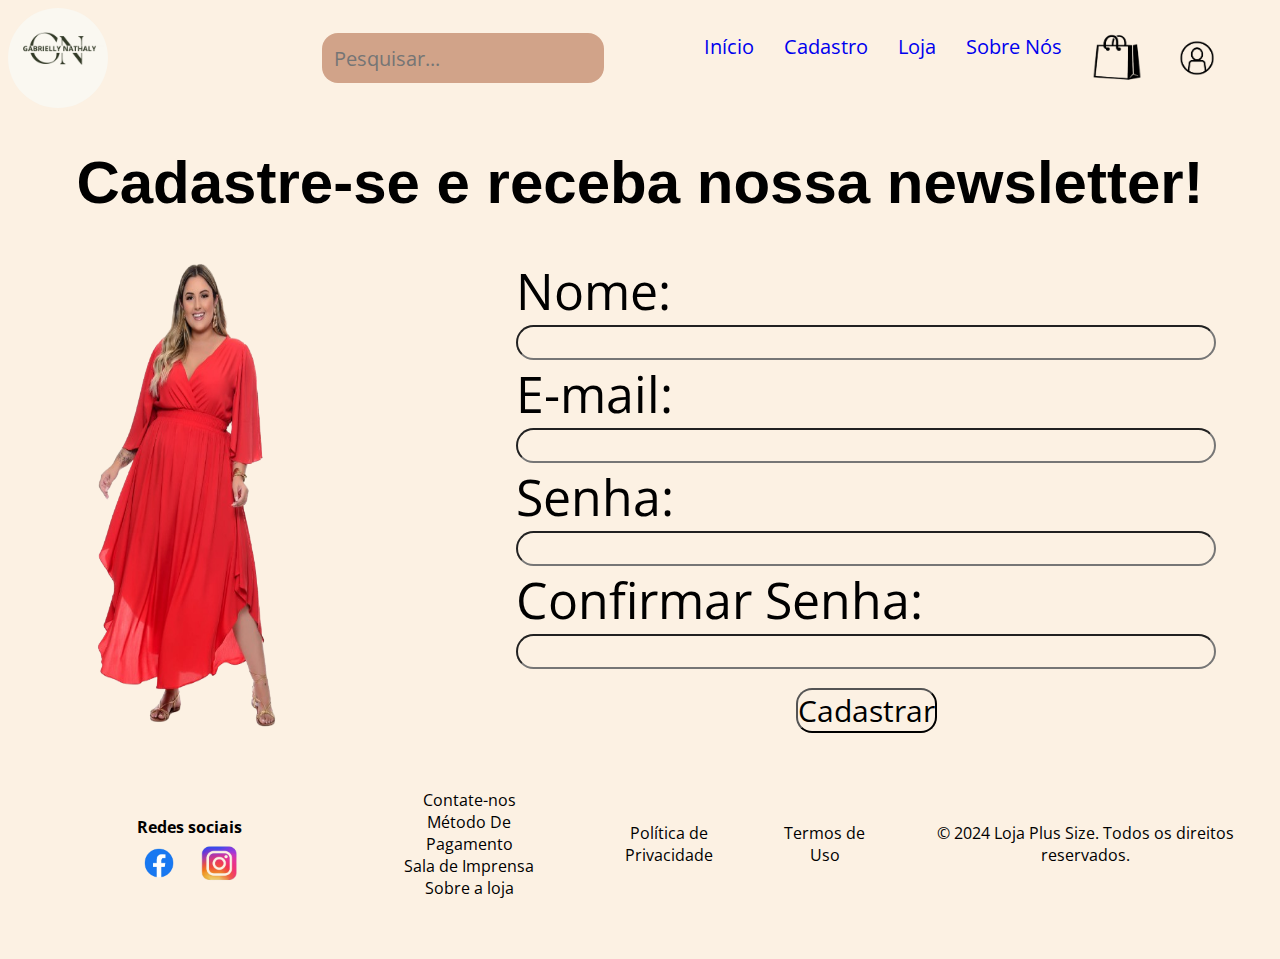
==== HTML/cadastre.html @ 6066051d "TCC COMPLETO" ====
<!DOCTYPE html>
<html lang="en">

<head>
    <meta charset="UTF-8">
    <meta name="viewport" content="width=device-width, initial-scale=1.0">
    <title>Cadastro</title>
    <link rel="stylesheet" href="/css/cadastre.css">
</head>

<body>

    <header class="cabecalho">
        <img class="cabecalho-imagem" src="/imagens/logo.png" alt="Loja Plus Size">
        <nav class="cabecalho-menu">


            <div class="input-wrapper">
                <input placeholder="Pesquisar..." />
                <i class="fa fa-search"></i>

            </div>
            <div class="container-nav">
                <a href="/HTML/index.html" class="cabecalho-menu-item">Início</a>
                <a href="/HTML/cadastre.html" class="cabecalho-menu-item">Cadastro</a>
                <a href="/HTML/roupa.html" class="cabecalho-manu-item">Loja</a>
                <a href="/HTML/sobrenos.html" class="cabecalho-manu-item">Sobre Nós</a>
                <img src="/imagens/sacola.png" alt="">
                <img src="/imagens/usuario.png" alt="">
            </div>
        </nav>
    </header>
    <section class="newsletter">
        <h1>Cadastre-se e receba nossa newsletter!</h1>
    </section>
    <div class="container-form">
        <img src="/imagens/news-img.png" alt="">
        <form class="form" action="/cadastrar" method="post">
            <div class="form-group">
                <label for="nome">Nome:</label>
                <input type="text" id="nome" name="nome" required>
            </div>
            <div class="form-group">
                <label for="email">E-mail:</label>
                <input type="email" id="email" name="email" required>
            </div>
            <div class="form-group">
                <label for="senha">Senha:</label>
                <input type="password" id="senha" name="senha" required>
            </div>
            <div class="form-group">
                <label for="confirmar-senha">Confirmar Senha:</label>
                <input type="password" id="confirmar-senha" name="confirmar-senha" required>
            </div>
            <div class="form-group">
                <button type="submit">Cadastrar</button>
            </div>
    </div>
    </form>
    <footer class="rodape">
        <div class="redes-sociais">
            <p>Redes sociais</p>
            <div class="icons">
                <a href="https://facebook.com" target="_blank">

                    <img src="/imagens/facebook-logo-0-removebg-preview (1).png" alt="">
                </a>
                <a href="https://instagram.com" target="_blank">

                    <img src="/imagens/instagram.png" alt="">
                </a>
            </div>
        </div>
        <div>
            <ul>
                <li>Contate-nos</li>
                <li>Método De Pagamento</li>
                <li>Sala de Imprensa</li>
                <li>Sobre a loja</li>
            </ul>
        </div>
        <div class="links-rodape">

            <a href="/HTML/politica.html">Política de Privacidade</a>
            <a href="/HTML/termos.html">Termos de Uso</a>
        </div>

        <p>&copy; 2024 Loja Plus Size. Todos os direitos reservados.</p>

    </footer>

</body>

</html>
---- css/cadastre.css ----
@import url('https://fonts.googleapis.com/css2?family=Open+Sans:ital,wght@0,300..800;1,300..800&display=swap');

* {
    font-family: "Open Sans", sans-serif;
    margin: 5;
    padding: 0%;
    box-sizing: border-box;
    text-decoration: none;
    background-color: rgb(252, 241, 227);

}

ul {
    display: flex;
    flex-direction: column;
    justify-content: space-between;
    list-style-type: none;
    padding: 16px;
}

.container {
    padding: 20px;
    border: none;
    width: 100%;
    color: black;
    font-size: 20px;
}

.cabecalho-imagem {
    width: 100px;
    height: 100px;
    border-radius: 50px;
}

.newsletter {
    display: flex;
    justify-content: center;
}

.newsletter h1 {
    font-size: 60px;
    font-family: "Montserrat", sans-serif;
}

.container-form {
    display: flex;

}

.nome {
    width: 150px;
    height: 150px;
    border-radius: 100%;
    border: 5px solid #d1a389;
}

.e-mail {
    width: 150px;
    height: 150px;
    border-radius: 100%;
    border: 5px solid #d1a389;
}

.senha {
    width: 150px;
    height: 150px;
    border-radius: 100%;
    border: 5px solid #d1a389;
}

.confirmar-senha {
    width: 150px;
    height: 150px;
    border-radius: 100%;
    border: 5px solid #d1a389;
}

.cadastrar {
    width: 150px;
    height: 150px;
    border-radius: 100%;
    border: 5px solid #d1a389;
}

.button {
    background-color: #d1a389;
    border: none;
    padding: 15px;

}

.input-wrapper {

    padding: 8px 12px;
    display: flex;
    align-items: center;
    gap: 6px;
    background-color: #d1a389;
    border-radius: 16px;
}

.imginício {
    width: 100%;
}

.container-wrapper {
    height: 100px;
    display: flex;
    align-items: center;
    justify-content: center;
}

.input-wrapper {
    padding: 8px 12px;
    display: flex;
    align-items: center;
    gap: 6px;
    background-color: #d1a389;
    border-radius: 16px;
}

.input-wrapper {
    color: #d1a389;

}

.input-wrapper input {
    background-color: transparent;
    border: none;
    color: black;
    font-size: 20px;
}

.cabecalho-imagem {
    width: 100px;
    height: 100px;
    border-radius: 50px;
}

.cabecalho {
    display: flex;
    gap: 100px;
    align-items: center;
    margin-right: 50px;
    justify-content: space-between;
}

.cabecalho-menu {
    display: flex;
    gap: 100px;
    font-size: 20px;
}

.container-nav {
    display: flex;
    gap: 30px;
}

.container-nav img {
    width: 50px;
    height: 50px;
}

.main {
    display: flex;
}

.form {
    display: flex;
    flex-direction: column;
    align-items: center;
    font-size: 50px;
}

.form input {
    border-radius: 20px;
    display: flex;
    flex-direction: column;
    align-items: center;
    justify-content: center;
    width: 700px;
    height: 35px;
}

.form button {
    font-size: 30px;
    border-radius: 16px;
}

.container-form {
    display: flex;
    flex-direction: row;
    gap: 200px;
    justify-content: center;
}

.container-form img {
    width: 20%;
    height: auto;
}

.rodape {
    display: flex;
    padding: 20px 0;
    text-align: center;
}

.rodape img {
    width: 10%;
}

.links-rodape {
    margin: 20px;   
    text-decoration: none;
}

.links-rodape a:hover {
    text-decoration: underline;
}

.redes-sociais {
    display: flex;
    flex-direction: column;
    width: 30%;
    align-items: center;
}

.rodape {
    display: flex;
    justify-content: space-around; /* Espaçamento equilibrado entre os elementos */
    align-items: center; /* Centraliza verticalmente os elementos */
    padding: 20px 0;
    text-align: center;
}

.rodape img {
    width: 40px; /* Ajuste do tamanho do logo */
    margin: 0 10px; /* Espaçamento entre os logos */
}

.redes-sociais-logo {
    display: flex;
    justify-content: center; /* Centraliza os logos horizontalmente */
    gap: 15px; /* Espaçamento entre os links das redes sociais */
    margin-top: 10px;
}

.contact ul {
    list-style-type: none;
    padding: 0;
}

.contact ul li {
    margin: 5px 0; /* Espaçamento entre os itens de contato */
}

.links-rodape {
    display: flex;
    justify-content: center; /* Centraliza os links do rodapé */
    gap: 20px; /* Espaçamento entre os links */
    margin-top: 20px;
}

.links-rodape a {
    text-decoration: none;
    color: #000;
}

.links-rodape a:hover {
    text-decoration: underline;
}

.redes-sociais p {
    margin-bottom: 5px;
    font-weight: bold;
}

.icons {
    display: flex;

}
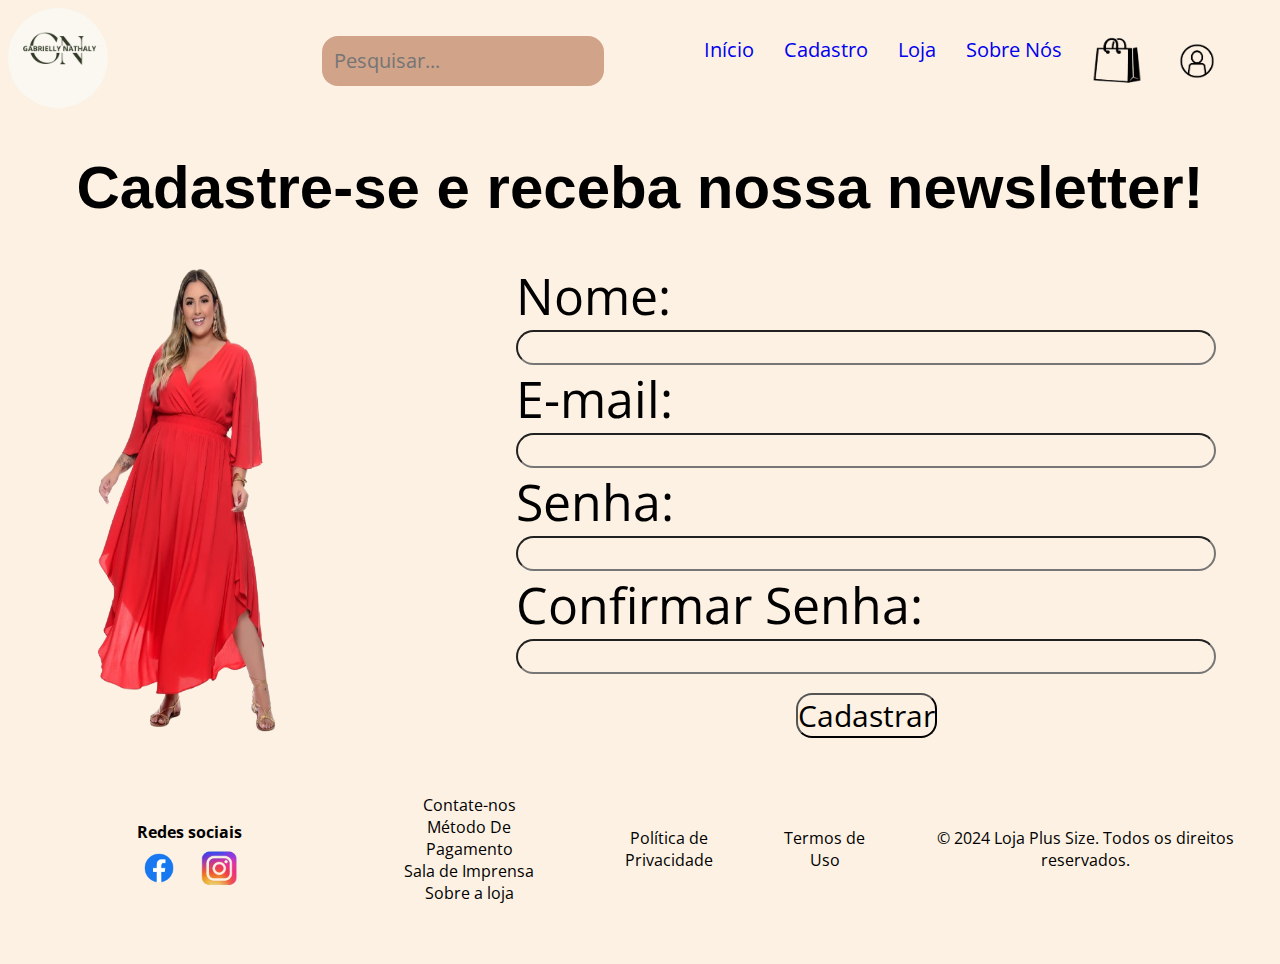
==== commit d0c68745: "finalização do tcc" ====
--- a/HTML/cadastre.html
+++ b/HTML/cadastre.html
@@ -11,7 +11,7 @@
 <body>
 
     <header class="cabecalho">
-        <img class="cabecalho-imagem" src="/imagens/logo.png" alt="Loja Plus Size">
+        <a href="/HTML/index.html"><img class="cabecalho-imagem" src="/imagens/logo.png" alt="Loja Plus Size"></a>
         <nav class="cabecalho-menu">
 
 
@@ -35,7 +35,7 @@
     </section>
     <div class="container-form">
         <img src="/imagens/news-img.png" alt="">
-        <form class="form" action="/cadastrar" method="post">
+        <form class="form" action="">
             <div class="form-group">
                 <label for="nome">Nome:</label>
                 <input type="text" id="nome" name="nome" required>
@@ -81,8 +81,8 @@
         </div>
         <div class="links-rodape">
 
-            <a href="/HTML/politica.html">Política de Privacidade</a>
-            <a href="/HTML/termos.html">Termos de Uso</a>
+            <a href="">Política de Privacidade</a>
+            <a href="">Termos de Uso</a>
         </div>
 
         <p>&copy; 2024 Loja Plus Size. Todos os direitos reservados.</p>
